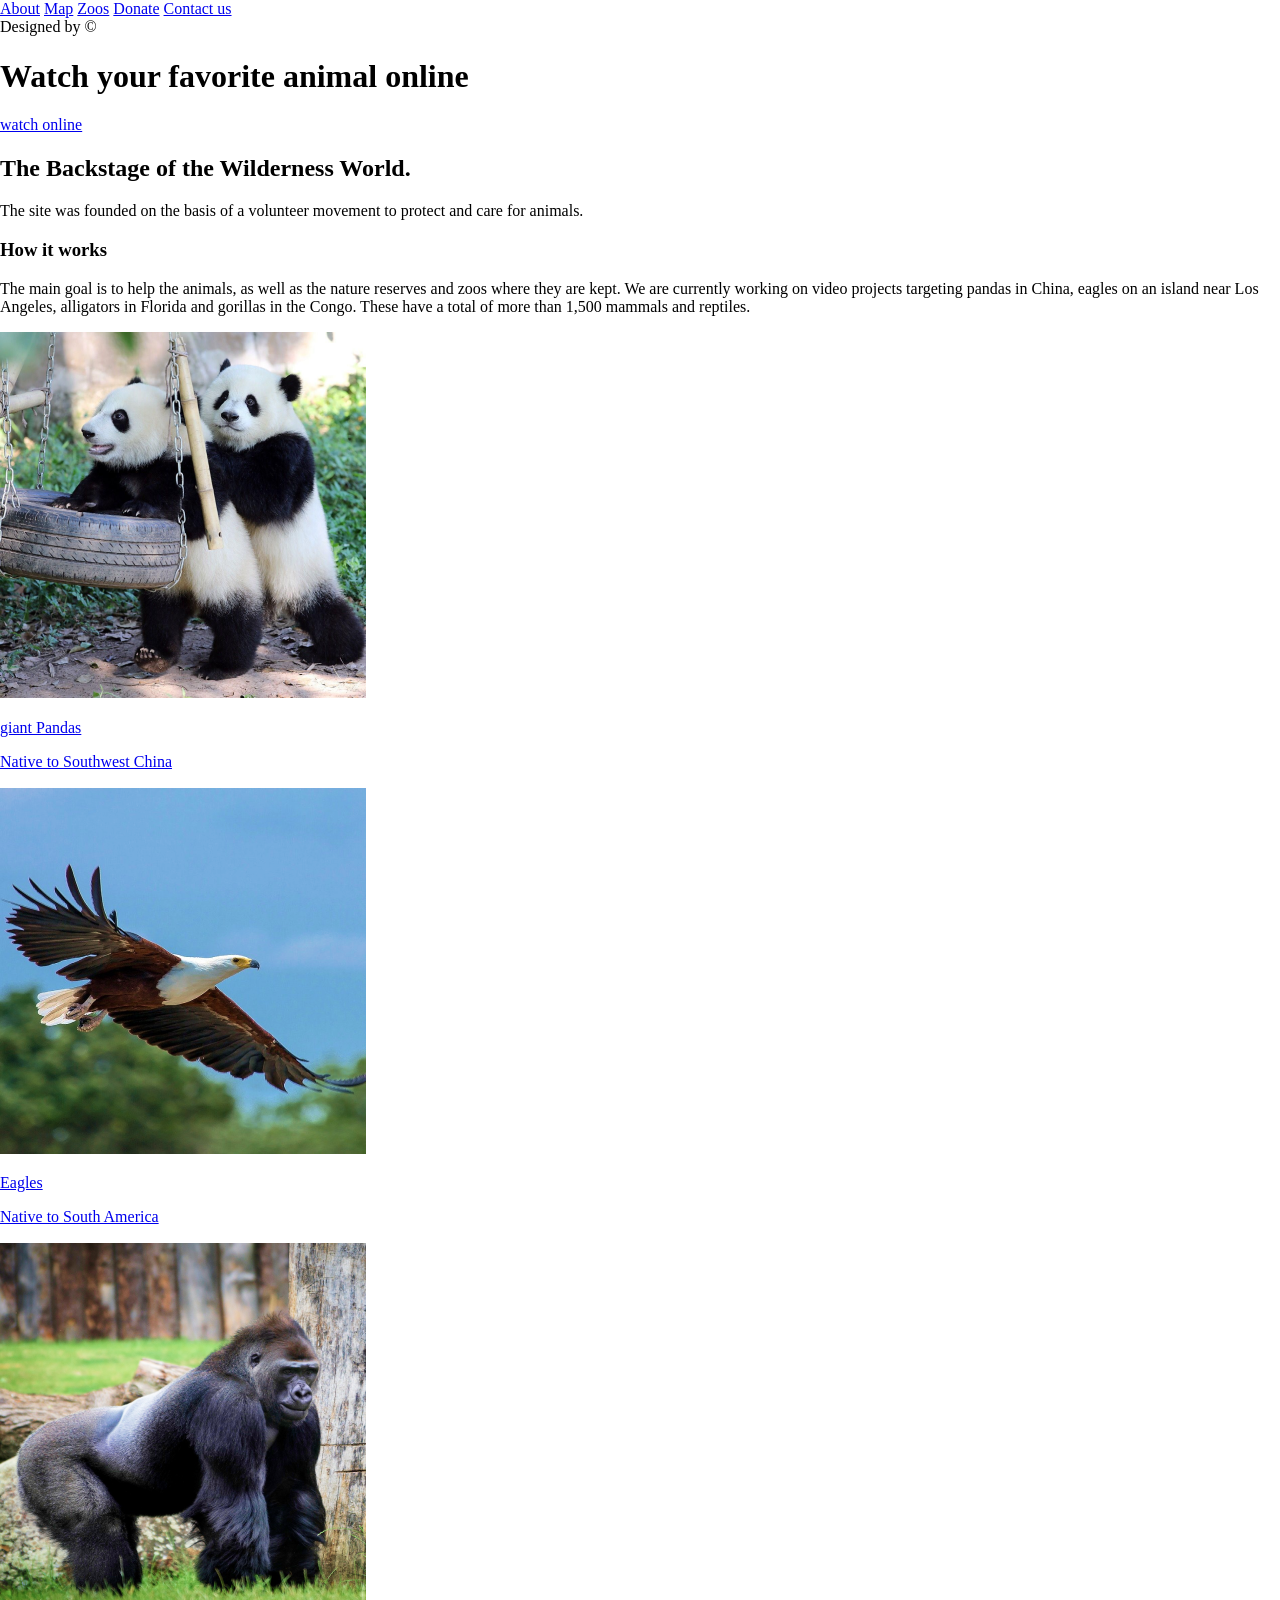
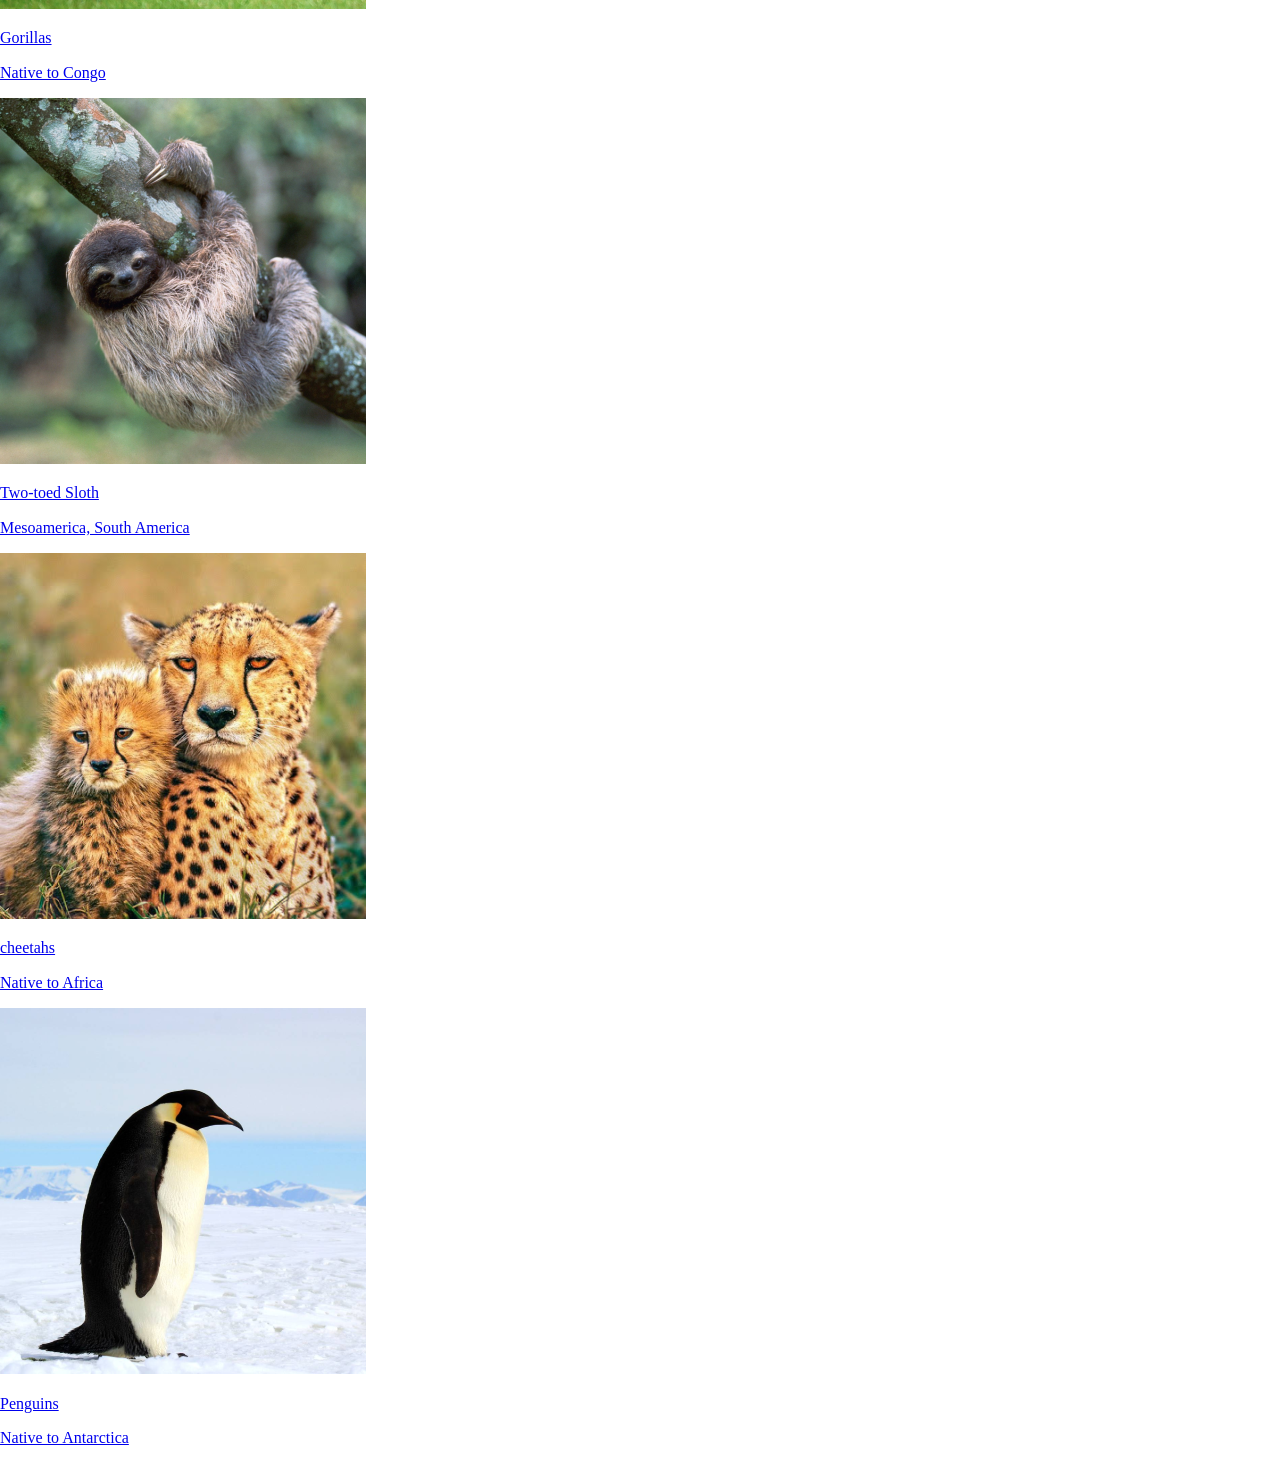
==== index.html @ 0ab76ba1 "feat: changing assets folders" ====
<!DOCTYPE html>
<html lang="en">
<head>
    <meta charset="UTF-8">
    <title>Online-zoo</title>
    <link rel="stylesheet" href="../../assets/styles/normalize.css">
    <link rel="stylesheet" href="../../assets/styles/fonts.css">
    <link rel="stylesheet" href="style.css">
</head>
<body>
<header>
    <div class="container menu_container">
        <div class="menu_wrapper">
            <a href="#" class="logo"></a>
            <nav class="menu">
                <a href="#" class="menu_item">About</a>
                <a href="#" class="menu_item">Map</a>
                <a href="#" class="menu_item">Zoos</a>
                <a href="#" class="menu_item">Donate</a>
                <a href="#" class="menu_item">Contact us</a>
            </nav>
        </div>
        <div class="copyright">Designed by ©</div>
    </div>
</header>
<main>
    <div class="slider">
        <div class="container">
            <div class="text_block">
                <h1>Watch your <span>favorite</span> animal online</h1>
                <a href="#" class="button">watсh online</a>
            </div>
        </div>
    </div>
    <div class="pets_block">
        <div class="backstage_block">
            <div class="container backstage_container">
                <div class="backstage_img"></div>
                <div class="backstage_text">
                    <h2>The Backstage of the Wilderness World.</h2>
                    <p>The site was founded on the basis of a volunteer movement to protect and care for animals.</p>
                    <h3>How it works</h3>
                    <p>The main goal is to help the animals, as well as the nature reserves and zoos where they are kept. We are currently working on video projects targeting pandas in China, eagles on an island near Los Angeles, alligators in Florida and gorillas in the Congo. These have a total of more than 1,500 mammals and reptiles.</p>
                </div>
            </div>
        </div>
        <div class="container pets_container">
            <div class="pets_box">
                <a href="#" class="pet_item">
                    <img src="../../assets/images/Panda.png" alt="Pandas">
                    <div class="pet_description">
                        <p class="pet_name">giant Pandas</p>
                        <p class="pet_place">Native to Southwest China</p>
                    </div>
                    <div class="food food--banana"></div>
                </a>
                <a href="#" class="pet_item">
                    <img src="../../assets/images/Eagles.png" alt="Eagles">
                    <div class="pet_description">
                        <p class="pet_name">Eagles</p>
                        <p class="pet_place">Native to South America</p>
                    </div>
                    <div class="food food--meat"></div>
                </a>
                <a href="#" class="pet_item">
                    <img src="../../assets/images/Gorillas.png" alt="Gorillas">
                    <div class="pet_description">
                        <p class="pet_name">Gorillas</p>
                        <p class="pet_place">Native to Congo</p>
                    </div>
                    <div class="food food--banana"></div>
                </a>
                <a href="#" class="pet_item">
                    <img src="../../assets/images/Sloth.png" alt="Sloth">
                    <div class="pet_description">
                        <p class="pet_name">Two-toed Sloth</p>
                        <p class="pet_place">Mesoamerica, South America</p>
                    </div>
                    <div class="food food--banana"></div>
                </a>
                <a href="#" class="pet_item">
                    <img src="../../assets/images/cheetahs.png" alt="cheetahs">
                    <div class="pet_description">
                        <p class="pet_name">cheetahs</p>
                        <p class="pet_place">Native to Africa</p>
                    </div>
                    <div class="food food--meat"></div>
                </a>
                <a href="#" class="pet_item">
                    <img src="../../assets/images/Penguins.png" alt="Penguins">
                    <div class="pet_description">
                        <p class="pet_name">Penguins</p>
                        <p class="pet_place">Native to Antarctica</p>
                    </div>
                    <div class="food food--meat"></div>
                </a>
            </div>
        </div>
    </div>
</main>
<footer></footer>
</body>
</html>
---- assets/styles/fonts.css ----
@font-face
{
    font-family: "Roboto";

    src: url('../fonts/Roboto-Regular.ttf');
}
@font-face
{
    font-family: "Roboto Bold";

    src: url('../fonts/Roboto-Bold.ttf');
}
@font-face
{
    font-family: "Roboto Thin";

    src: url('../fonts/Roboto-Thin.ttf');
}
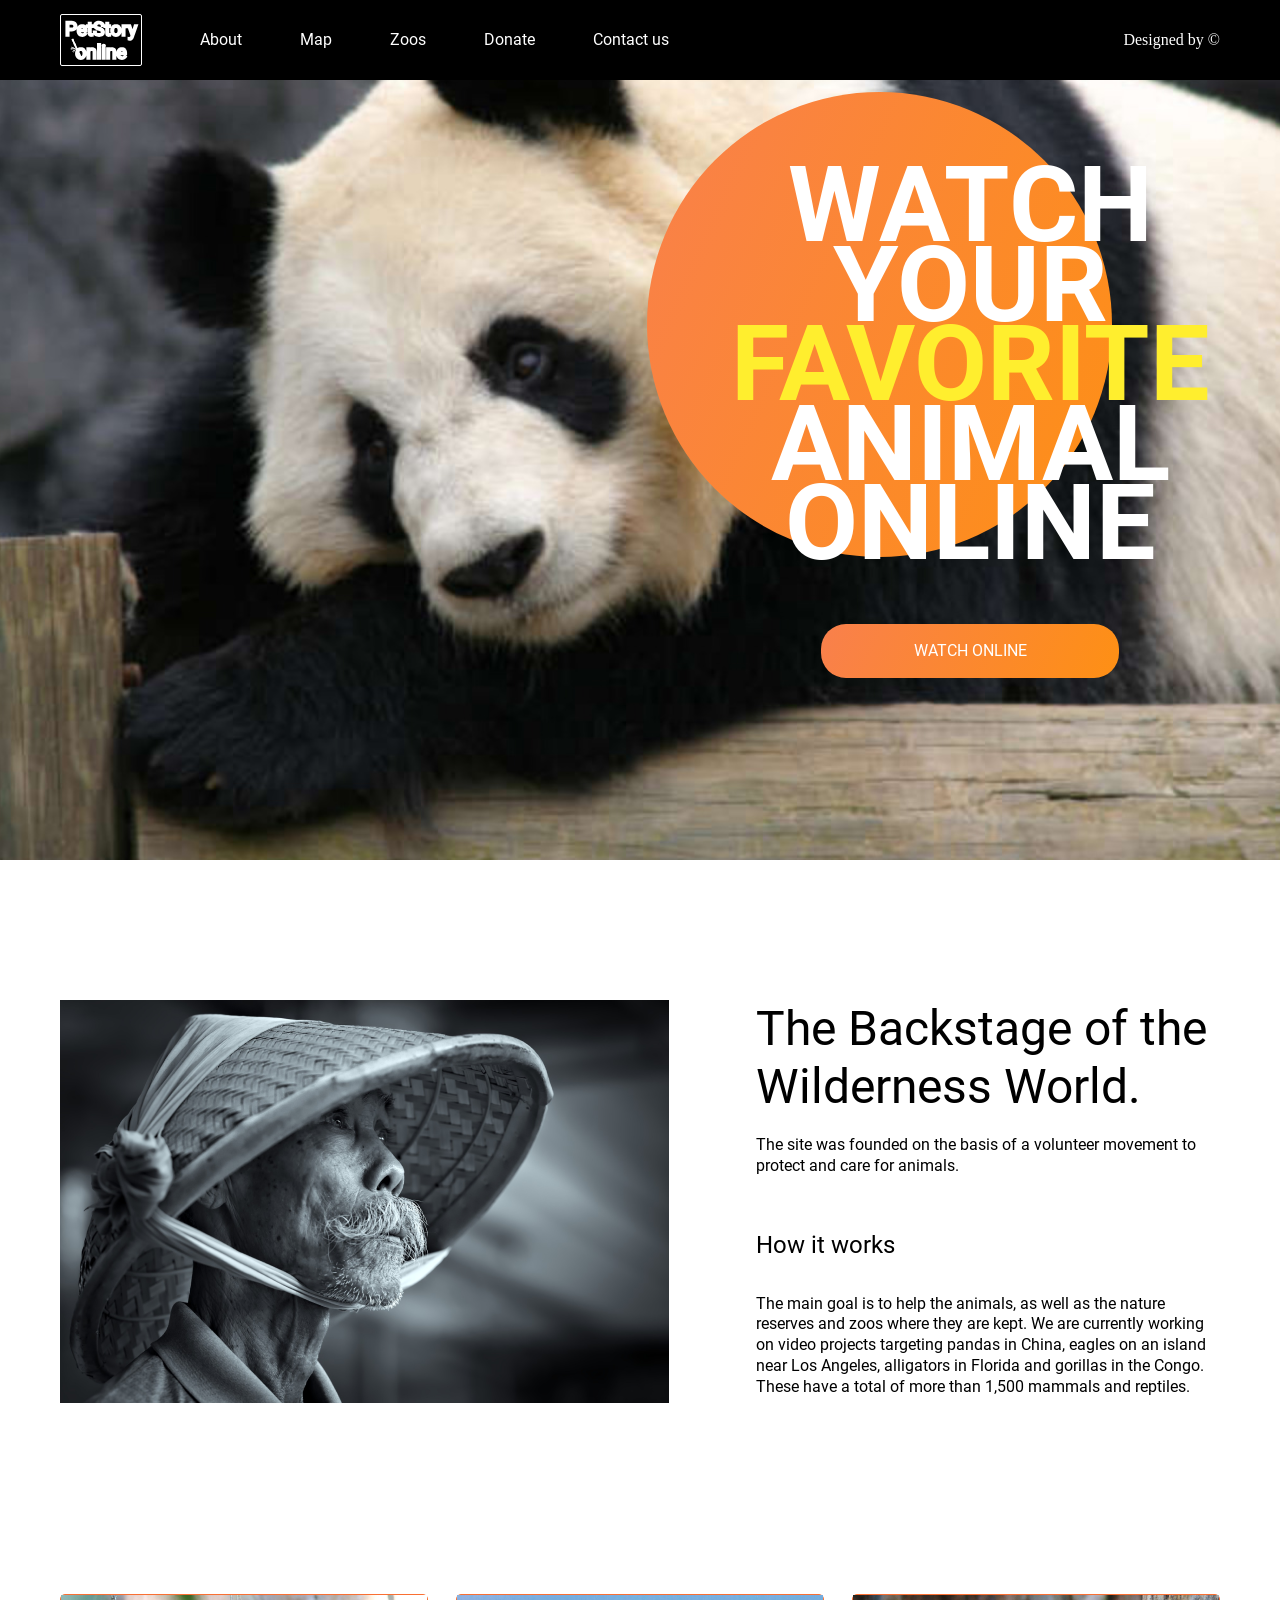
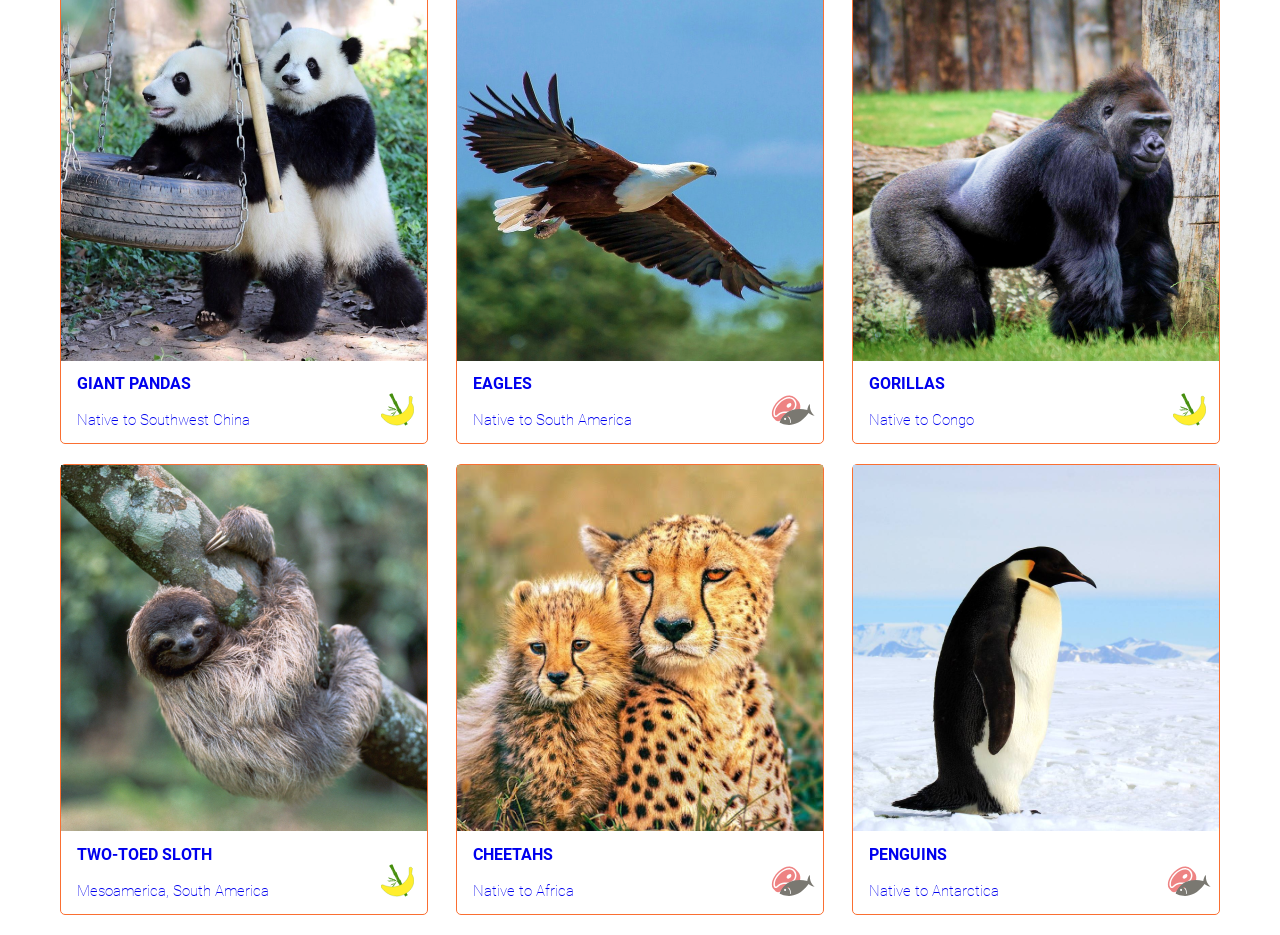
==== commit bcd3a8be: "feat: changing assets folders" ====
--- a/index.html
+++ b/index.html
@@ -3,9 +3,9 @@
 <head>
     <meta charset="UTF-8">
     <title>Online-zoo</title>
-    <link rel="stylesheet" href="../../assets/styles/normalize.css">
-    <link rel="stylesheet" href="../../assets/styles/fonts.css">
-    <link rel="stylesheet" href="style.css">
+    <link rel="stylesheet" href="assets/styles/normalize.css">
+    <link rel="stylesheet" href="assets/styles/fonts.css">
+    <link rel="stylesheet" href="assets/styles/style.css">
 </head>
 <body>
 <header>
@@ -47,7 +47,7 @@
         <div class="container pets_container">
             <div class="pets_box">
                 <a href="#" class="pet_item">
-                    <img src="../../assets/images/Panda.png" alt="Pandas">
+                    <img src="assets/images/Panda.png" alt="Pandas">
                     <div class="pet_description">
                         <p class="pet_name">giant Pandas</p>
                         <p class="pet_place">Native to Southwest China</p>
@@ -55,7 +55,7 @@
                     <div class="food food--banana"></div>
                 </a>
                 <a href="#" class="pet_item">
-                    <img src="../../assets/images/Eagles.png" alt="Eagles">
+                    <img src="assets/images/Eagles.png" alt="Eagles">
                     <div class="pet_description">
                         <p class="pet_name">Eagles</p>
                         <p class="pet_place">Native to South America</p>
@@ -63,7 +63,7 @@
                     <div class="food food--meat"></div>
                 </a>
                 <a href="#" class="pet_item">
-                    <img src="../../assets/images/Gorillas.png" alt="Gorillas">
+                    <img src="assets/images/Gorillas.png" alt="Gorillas">
                     <div class="pet_description">
                         <p class="pet_name">Gorillas</p>
                         <p class="pet_place">Native to Congo</p>
@@ -71,7 +71,7 @@
                     <div class="food food--banana"></div>
                 </a>
                 <a href="#" class="pet_item">
-                    <img src="../../assets/images/Sloth.png" alt="Sloth">
+                    <img src="assets/images/Sloth.png" alt="Sloth">
                     <div class="pet_description">
                         <p class="pet_name">Two-toed Sloth</p>
                         <p class="pet_place">Mesoamerica, South America</p>
@@ -79,7 +79,7 @@
                     <div class="food food--banana"></div>
                 </a>
                 <a href="#" class="pet_item">
-                    <img src="../../assets/images/cheetahs.png" alt="cheetahs">
+                    <img src="assets/images/cheetahs.png" alt="cheetahs">
                     <div class="pet_description">
                         <p class="pet_name">cheetahs</p>
                         <p class="pet_place">Native to Africa</p>
@@ -87,7 +87,7 @@
                     <div class="food food--meat"></div>
                 </a>
                 <a href="#" class="pet_item">
-                    <img src="../../assets/images/Penguins.png" alt="Penguins">
+                    <img src="assets/images/Penguins.png" alt="Penguins">
                     <div class="pet_description">
                         <p class="pet_name">Penguins</p>
                         <p class="pet_place">Native to Antarctica</p>
--- a/assets/styles/style.css
+++ b/assets/styles/style.css
@@ -0,0 +1,189 @@
+header{
+    height: 80px;
+    background: #000;
+}
+.container{
+    margin: 0 auto;
+    max-width: 1160px;
+}
+.logo{
+    display: block;
+    width: 82px;
+    height: 52px;
+    margin-right: 29px;
+    background: url("../images/logo.svg") no-repeat;
+}
+.menu{
+    display: flex;
+}
+.menu_container{
+    display: flex;
+    align-items: center;
+    height: 100%;
+    justify-content: space-between;
+}
+.menu_wrapper{
+    display: flex;
+    align-items: center;
+}
+.menu_item{
+    font-family: "Roboto", sans-serif;
+    font-size: 16px;
+    line-height: 140%;
+    color: #fff;
+    text-decoration: none;
+    margin: 0 29px;
+}
+.menu_item:hover{
+    color: #F9804B;
+}
+.copyright{
+    color: #fff;
+    font-size: 16px;
+    line-height: 140%;
+}
+.slider{
+    height: 780px;
+    background: url("../images/Giant_Panda.png") no-repeat center/cover;
+    position: relative;
+}
+h1{
+    font-family: "Roboto Bold", sans-serif;
+    font-size: 106px;
+    line-height: 75%;
+    margin: 0;
+    color: #fff;
+    text-transform: uppercase;
+    margin-bottom: 60px;
+}
+h1 span{
+    color: #FFEE2E;
+}
+.text_block{
+    position: relative;
+    width: 500px;
+    padding-top: 86px;
+    text-align: center;
+    margin: 0 0 0 auto;
+    z-index: 2;
+}
+.slider .container{
+    position: relative;
+}
+.slider .container::after{
+    content: '';
+    display: block;
+    position: absolute;
+    width: 465px;
+    height: 465px;
+    background: linear-gradient(113.96deg, #F9804B 1.49%, #FE9013 101.44%);
+    border-radius: 50%;
+    top: 12px;
+    right: 108px;
+}
+.button{
+    display: block;
+    border-radius: 25px;
+    width: 298px;
+    height: 54px;
+    background: linear-gradient(113.96deg, #F9804B 1.49%, #FE9013 101.44%);
+    color: #fff;
+    text-decoration: none;
+    font-family: "Roboto", sans-serif;
+    text-transform: uppercase;
+    font-size: 16px;
+    line-height: 54px;
+    margin: 0 auto;
+}
+.button:hover {
+    background: #E47209;
+}
+.button:active{
+    background: #4B9200;
+}
+.backstage_block{
+    margin-top: 140px;
+    margin-bottom: 180px;
+}
+.backstage_container{
+    display: flex;
+}
+.backstage_img{
+    width: 609px;
+    height: 403px;
+    background: url("../images/bamboo-cap.png") no-repeat center/cover;
+    flex-shrink: 0;
+}
+.backstage_text{
+    margin-left: 87px;
+}
+h2{
+    font-family: "Roboto", sans-serif;
+    font-size: 48px;
+    line-height: 120%;
+    margin-top: 0;
+    margin-bottom: 20px;
+    font-weight: 400;
+}
+.backstage_text p {
+    font-family: 'Roboto', sans-serif;
+    font-weight: 400;
+    font-size: 16px;
+    line-height: 130%
+}
+.backstage_text h3{
+    margin-top: 54px;
+    margin-bottom: 34px;
+    font-family: 'Roboto', sans-serif;
+    font-weight: 400;
+    font-size: 24px;
+    line-height: 120%;
+}
+.pet_item{
+    width: 366px;
+    text-decoration: none;
+    border: 1px solid #FA6F32;
+    border-radius: 5px;
+    display: block;
+    position: relative;
+    margin-bottom: 20px;
+}
+.pet_name{
+    font-family: 'Roboto Bold', sans-serif;
+    text-transform: uppercase;
+    font-weight: 500;
+    font-size: 16px;
+    line-height: 140%;
+    margin-top: 8px;
+    margin-left: 16px;
+}
+.pet_place{
+    font-family: 'Roboto Thin', sans-serif;
+    font-style: normal;
+    font-size: 15px;
+    line-height: 120%;
+    margin-bottom: 14px;
+    margin-left: 16px;
+}
+.food{
+    position: absolute;
+    width: 33px;
+    height: 37px;
+    right: 13px;
+    bottom: 13px;
+}
+.food--banana{
+    background: url("../images/banana-bamboo_icon.svg") no-repeat;
+}
+.food--meat{
+    background: url("../images/meet-fish_icon.svg") no-repeat;
+    width: 48px;
+    height: 38px;
+    right: 8px;
+    bottom: 14px;
+}
+.pets_box{
+    display: flex;
+    flex-wrap: wrap;
+    justify-content: space-between;
+}
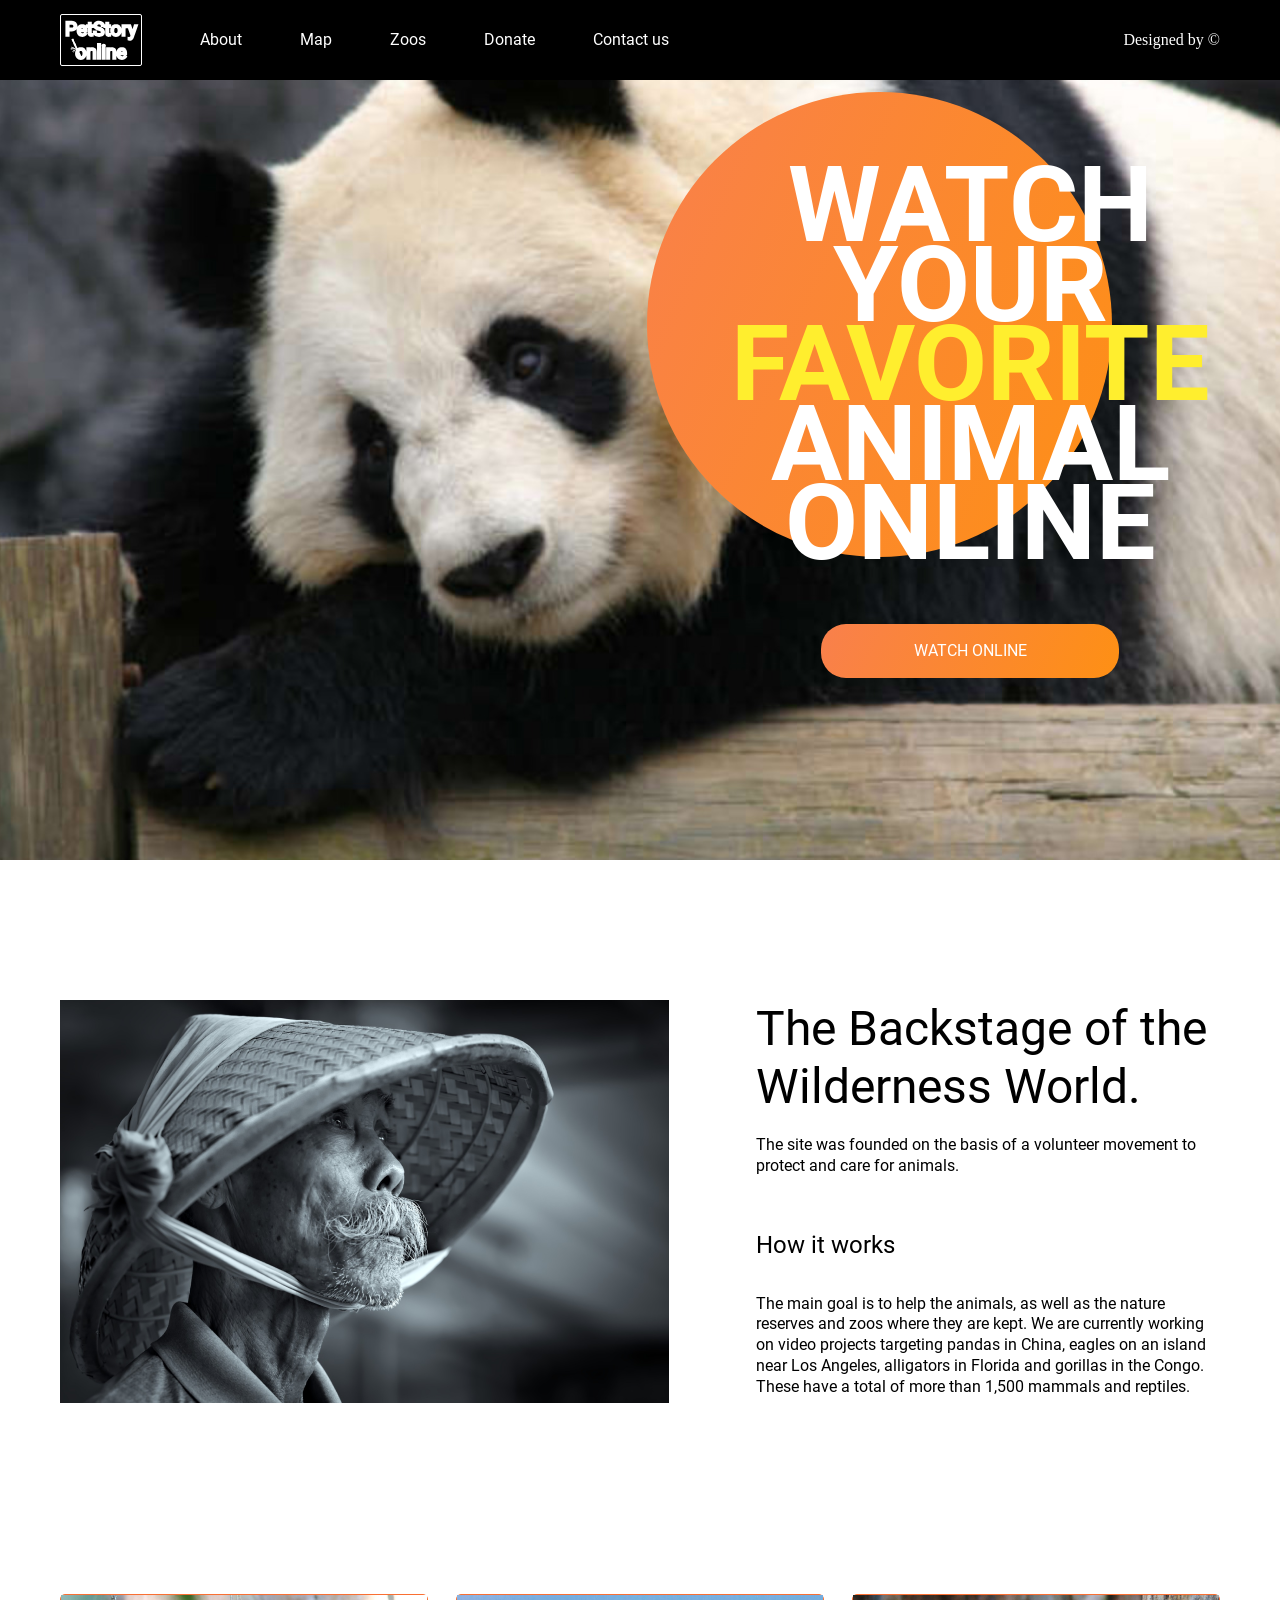
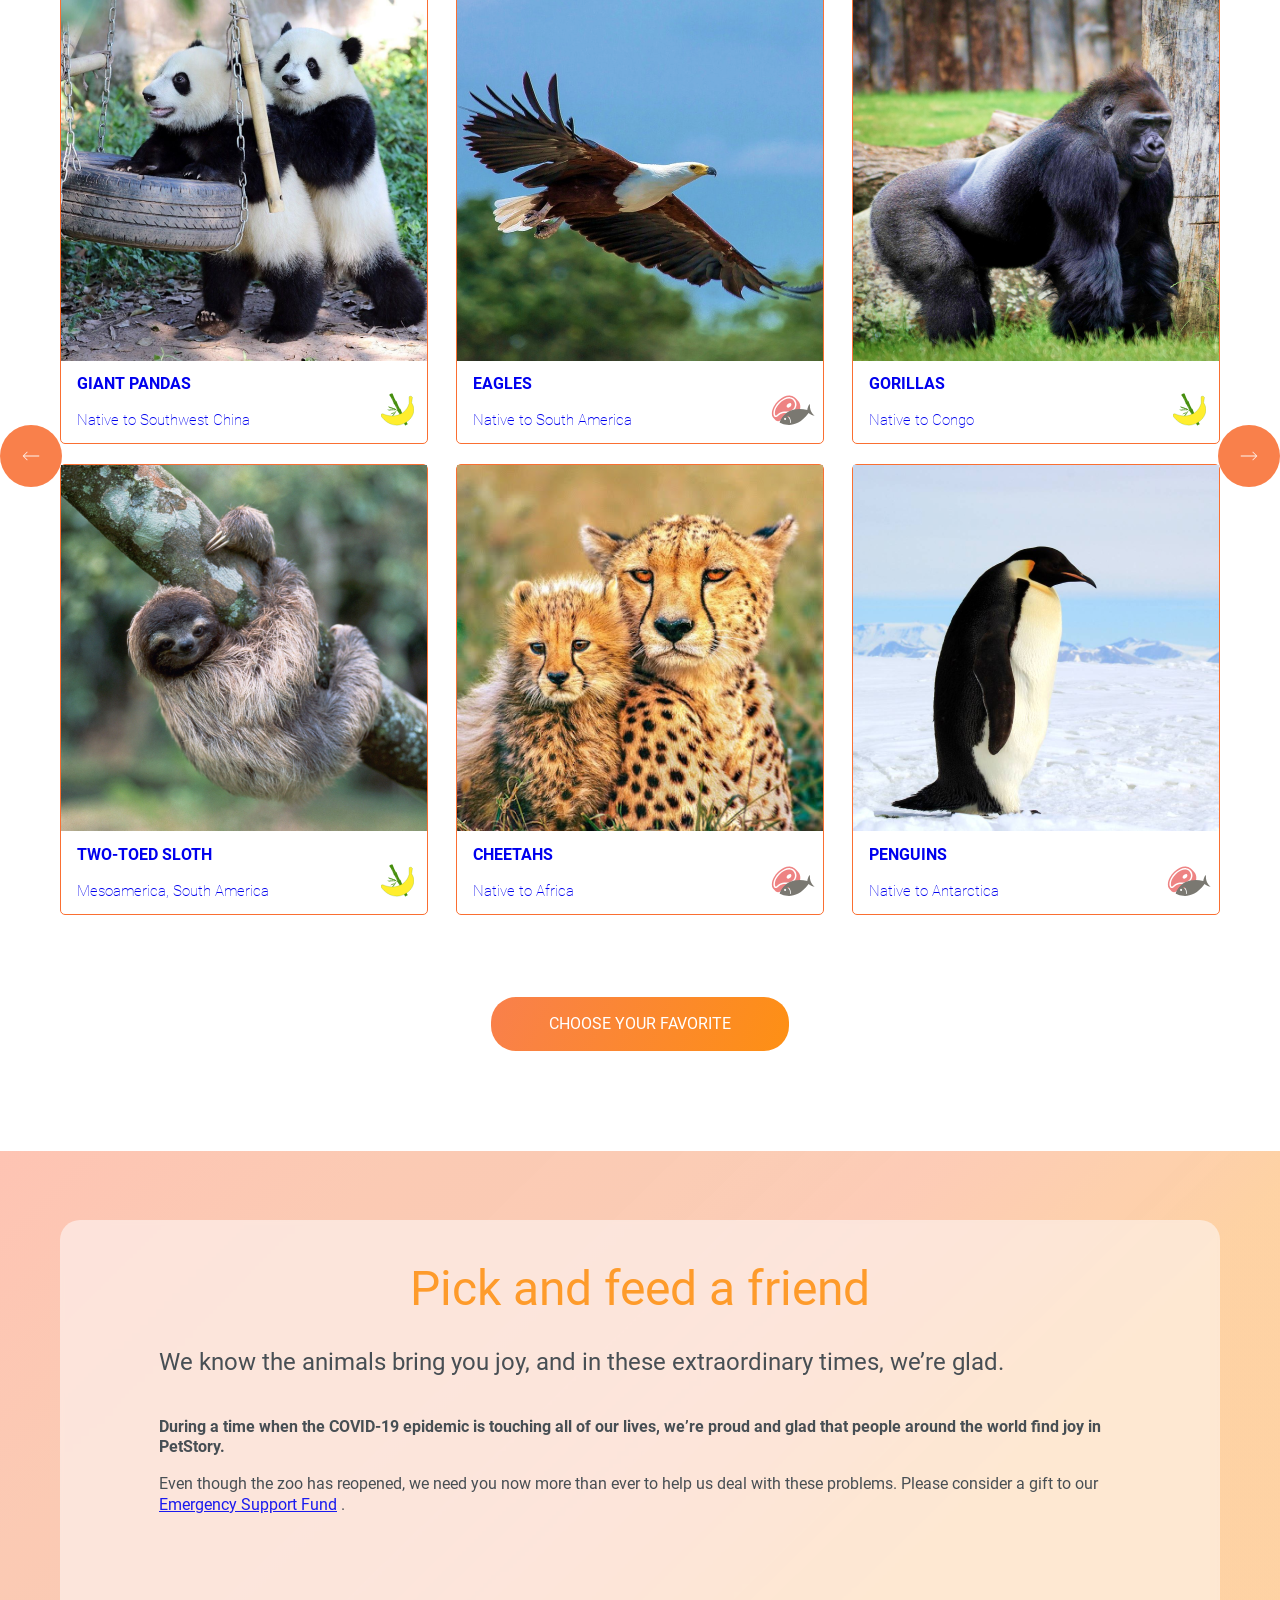
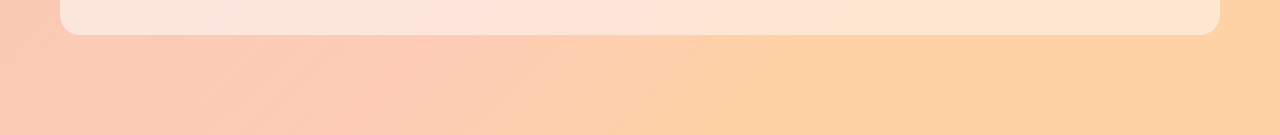
==== commit dd1cbbc7: "feat: add pick block" ====
--- a/index.html
+++ b/index.html
@@ -44,7 +44,7 @@
                 </div>
             </div>
         </div>
-        <div class="container pets_container">
+        <div class="pets_container">
             <div class="pets_box">
                 <a href="#" class="pet_item">
                     <img src="assets/images/Panda.png" alt="Pandas">
@@ -95,6 +95,21 @@
                     <div class="food food--meat"></div>
                 </a>
             </div>
+            <div class="slider_nav_buttons_container">
+                <a href="#" class="slider_nav_button prev"></a>
+                <a href="#" class="slider_nav_button next"></a>
+            </div>
+            <a href="#" class="button button_choose">choose your favorite</a>
+        </div>
+        <div class="pick_block">
+            <div class="container">
+                <div class="pick_box">
+                    <h2 class="pick_header">Pick and feed a friend</h2>
+                    <p class="pick_guide">We know the animals bring you joy, and in these extraordinary times, we’re glad.</p>
+                    <p class="pick_text_bold">During a time when the COVID-19 epidemic is touching all of our lives, we’re proud and glad that people around the world find joy in PetStory.</p>
+                    <p class="pick_text">Even though the zoo has reopened, we need you now more than ever to help us deal with these problems. Please consider a gift to our <a href="#">Emergency Support Fund</a> .</p>
+                </div>
+            </div>
         </div>
     </div>
 </main>
--- a/assets/styles/style.css
+++ b/assets/styles/style.css
@@ -182,8 +182,91 @@
     right: 8px;
     bottom: 14px;
 }
+.pets_container{
+    position: relative;
+    padding-bottom: 100px;
+}
 .pets_box{
     display: flex;
     flex-wrap: wrap;
     justify-content: space-between;
+    width: 1160px;
+    margin: 0 auto;
+}
+.slider_nav_buttons_container{
+    display: flex;
+    position: relative;
+    justify-content: space-between;
+    top: -510px;
+    padding-left: calc(50% - 662px);
+    padding-right: calc(50% - 662px);
+}
+.slider_nav_button {
+    width: 62px;
+    height: 62px;
+    display: block;
+    border-radius: 50%;
+
+}
+.slider_nav_button.prev{
+    background: #F9804B url("../images/arrow_left.svg") no-repeat center;
+}
+.slider_nav_button.next{
+    background: #F9804B url("../images/arrow_right.svg") no-repeat center;
+}
+.slider_nav_button:hover{
+    background-color: #4B9200;
+}
+.button_choose{
+    text-align: center;
+}
+.pick_block{
+    padding-top: 69px;
+    padding-bottom: 100px;
+    background: linear-gradient(315.75deg, rgba(254, 210, 144, 0.7) 30.06%, #FEBDAB 100.95%, rgba(254, 210, 144, 0.7) 106.36%), linear-gradient(315.75deg, rgba(254, 189, 171, 0.74) 30.06%, rgba(243, 169, 248, 0.66) 50.74%, #E0D8F0 80.49%, #EAF7FE 127.9%, #EAF7FE 149.54%), linear-gradient(315.75deg, rgba(254, 189, 171, 0.74) 30.06%, rgba(243, 169, 248, 0.66) 50.74%, #E0D8F0 80.49%, #EAF7FE 127.9%, #EAF7FE 149.54%);
+    opacity: 0.9;
+}
+.pick_box{
+    background: rgba(253, 253, 255, 0.52);
+    backdrop-filter: blur(2px);
+    border-radius: 20px;
+    padding: 40px 99px 59px 99px;
+}
+.pick_header{
+    font-family: 'Roboto', sans-serif;
+    text-align: center;
+    font-style: normal;
+    font-weight: 400;
+    font-size: 48px;
+    margin-bottom: 30px;
+    color: #FE9013;
+}
+.pick_guide{
+    font-family: 'Roboto', sans-serif;
+    font-style: normal;
+    font-weight: 400;
+    font-size: 24px;
+    margin-top: 0;
+    margin-bottom: 40px;
+    line-height: 120%;
+    color: #333B41;
+}
+.pick_text_bold{
+    font-family: 'Roboto Bold', sans-serif;
+    font-style: normal;
+    font-weight: 500;
+    font-size: 16px;
+    line-height: 130%;
+    color: #333B41;
+    margin-bottom: 10px;
+    margin-top: 0;
+}
+.pick_text{
+    font-family: 'Roboto', sans-serif;
+    font-style: normal;
+    font-weight: 400;
+    font-size: 16px;
+    line-height: 130%;
+    color: #333B41;
+    margin-bottom: 60px;
 }
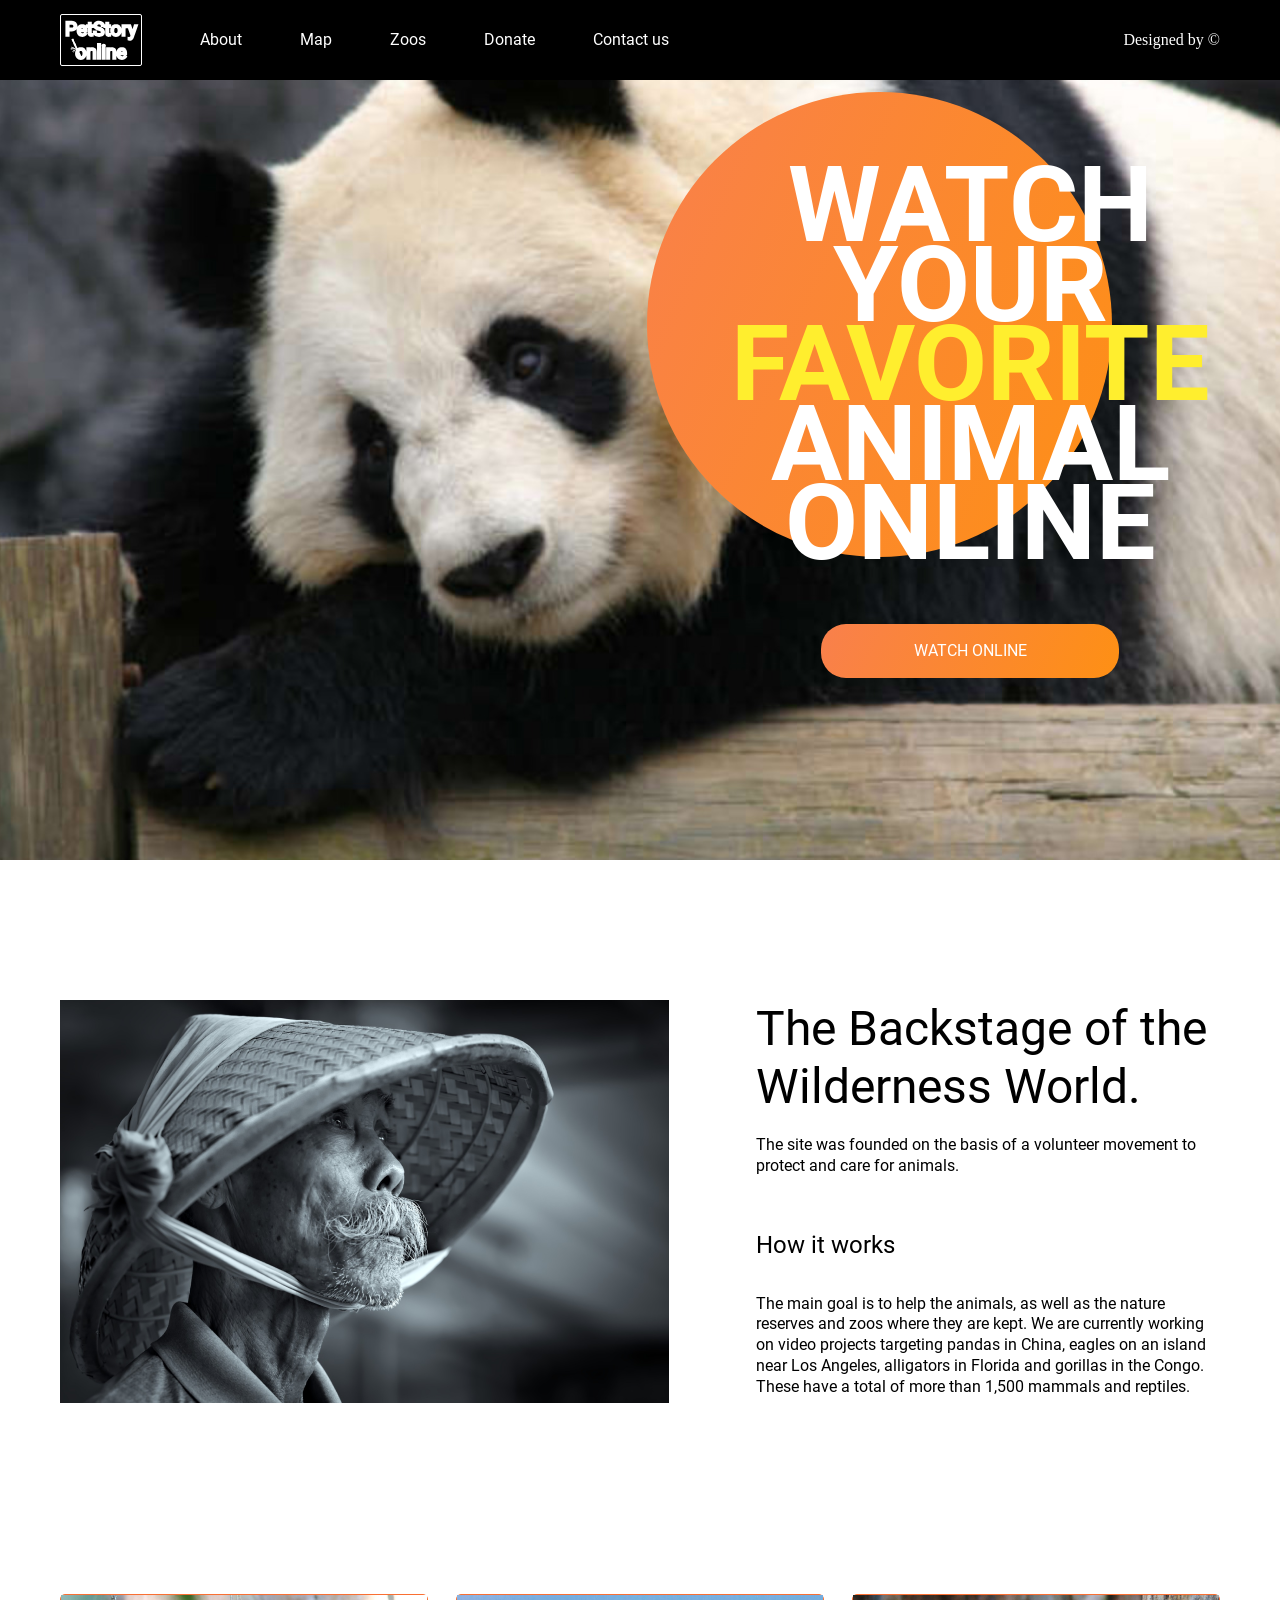
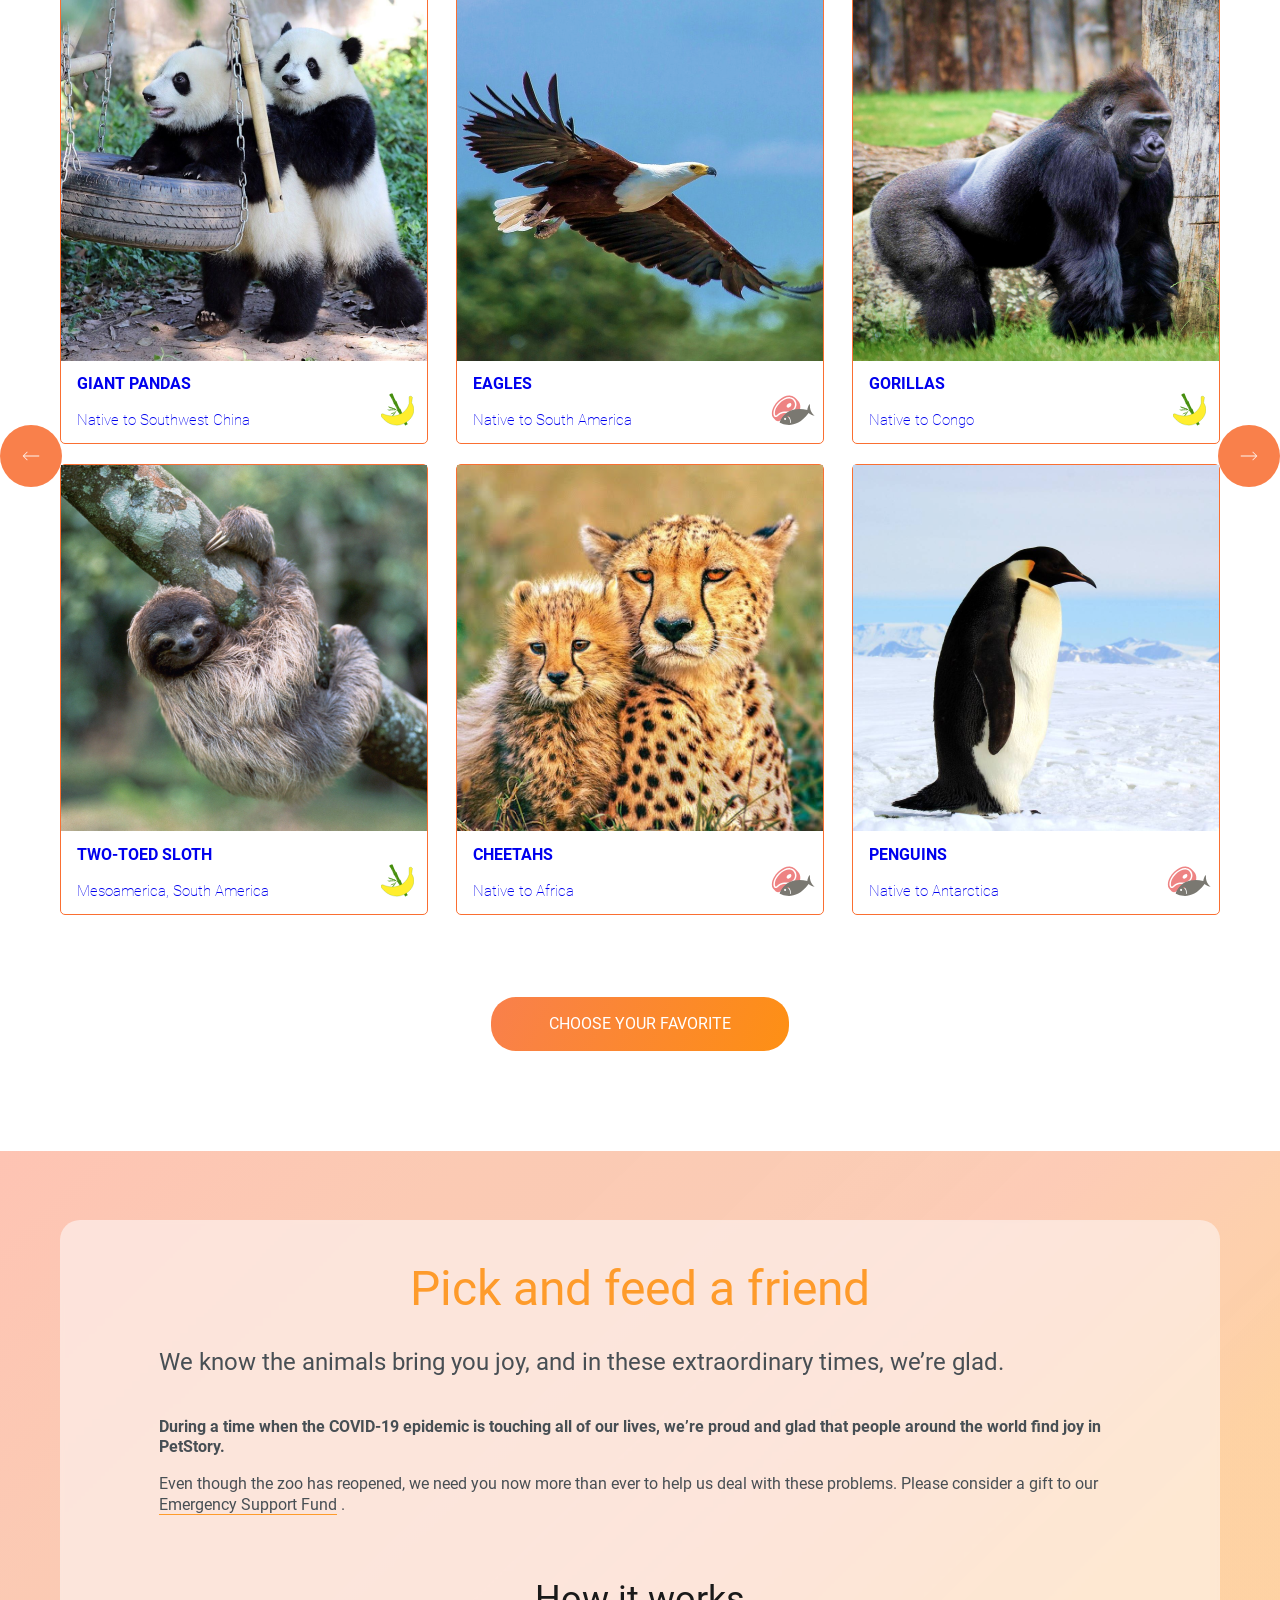
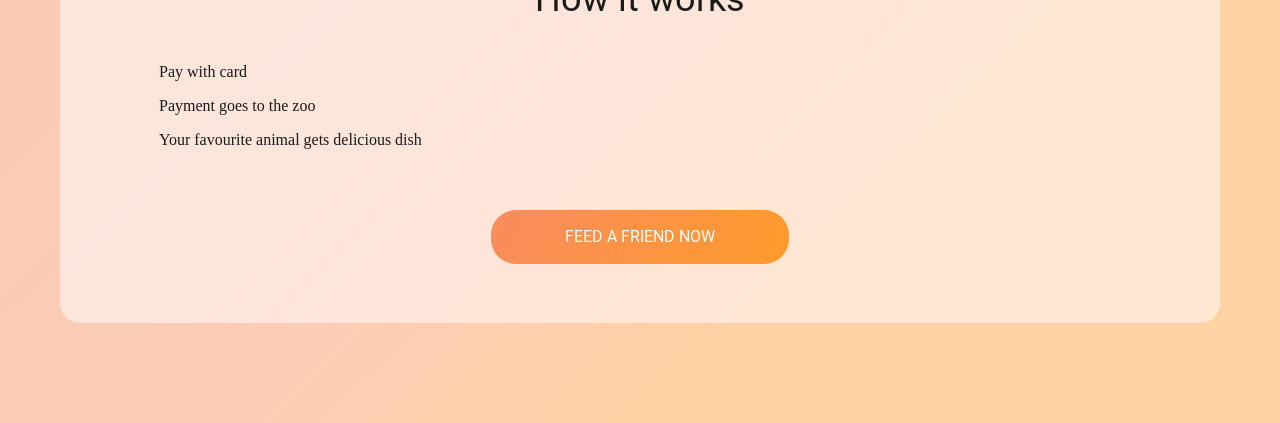
==== commit 6fd6f9d1: "feat: app pick block" ====
--- a/index.html
+++ b/index.html
@@ -108,6 +108,22 @@
                     <p class="pick_guide">We know the animals bring you joy, and in these extraordinary times, we’re glad.</p>
                     <p class="pick_text_bold">During a time when the COVID-19 epidemic is touching all of our lives, we’re proud and glad that people around the world find joy in PetStory.</p>
                     <p class="pick_text">Even though the zoo has reopened, we need you now more than ever to help us deal with these problems. Please consider a gift to our <a href="#">Emergency Support Fund</a> .</p>
+                    <h2 class="pick_question">How it works</h2>
+                    <div class="stages_block">
+                        <div class="stage">
+                            <div class="stage_item card"></div>
+                            <p>Pay with card</p>
+                        </div>
+                        <div class="stage">
+                            <div class="stage_item payment"></div>
+                            <p>Payment goes to the zoo</p>
+                        </div>
+                        <div class="stage">
+                            <div class="stage_item animal"></div>
+                            <p>Your favourite animal gets delicious dish</p>
+                        </div>
+                    </div>
+                    <a href="#" class="button button_choose">Feed a friend now</a>
                 </div>
             </div>
         </div>
--- a/assets/styles/style.css
+++ b/assets/styles/style.css
@@ -269,4 +269,25 @@
     line-height: 130%;
     color: #333B41;
     margin-bottom: 60px;
+}
+.pick_text a {
+    color: #333B41;
+    border-bottom: 1px solid #FE9013;
+    text-decoration: none;
+}
+.pick_text a:hover{
+    color: #333B41;
+}
+.pick_question{
+    font-family: 'Roboto', sans-serif;
+    font-style: normal;
+    font-weight: 400;
+    font-size: 36px;
+    line-height: 130%;
+    text-align: center;
+    margin-bottom: 40px;
+}
+.stages_block{
+    margin-bottom: 60px;
+
 }
